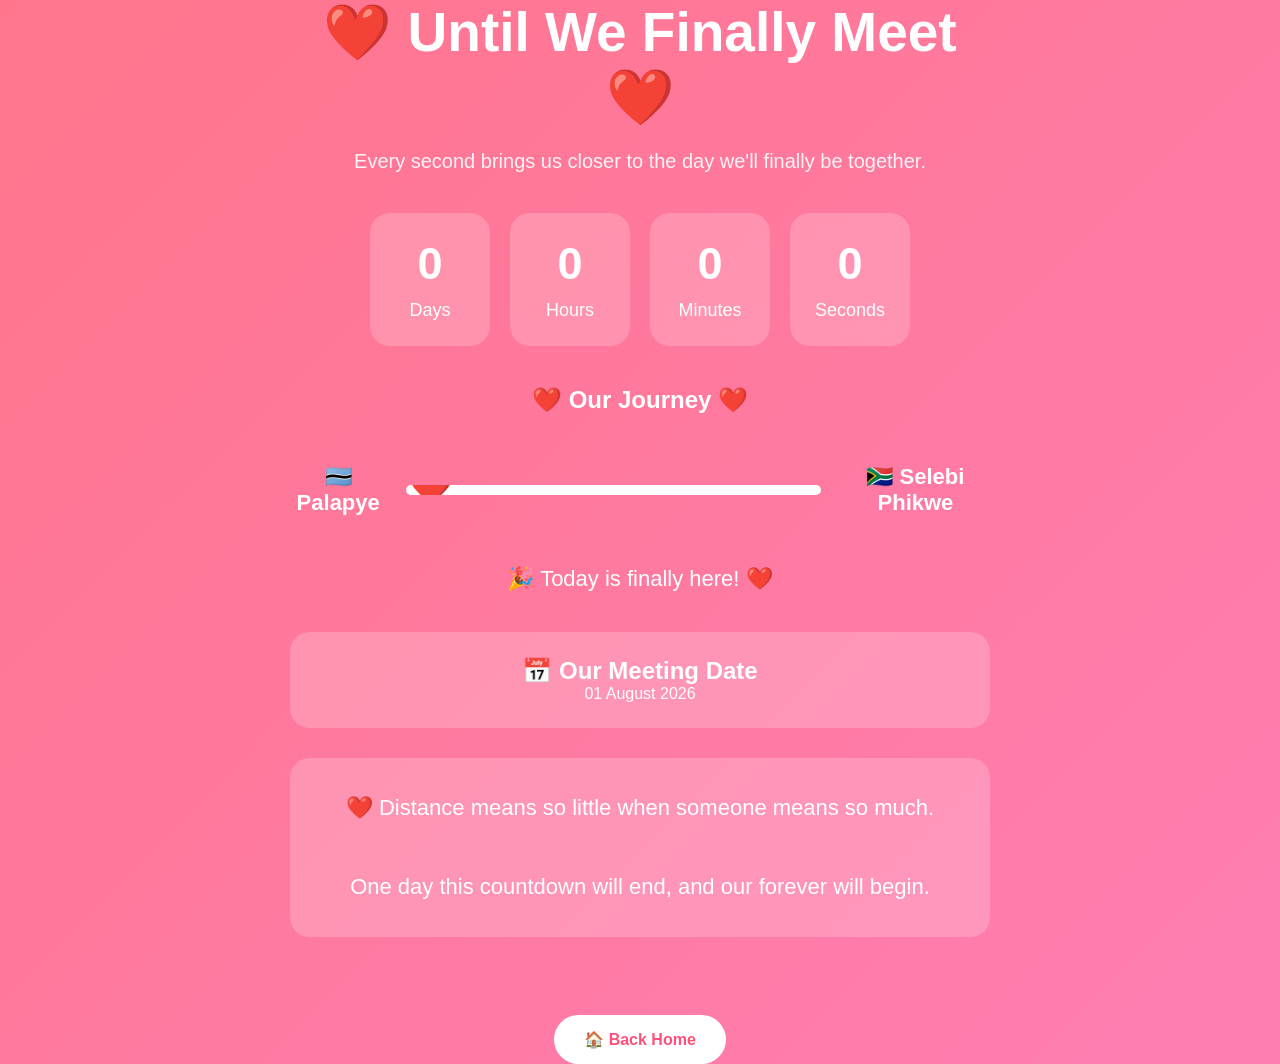
==== countdown.html @ 10b2f6a0 "Add files via upload" ====
<!DOCTYPE html>
<html lang="en">
<head>

    <meta charset="UTF-8">

    <meta name="viewport" content="width=device-width, initial-scale=1.0">

    <title>Our Journey ❤️</title>

    <link rel="stylesheet" href="style.css">

</head>

<body>

<div class="container">

    <h1>❤️ Until We Finally Meet ❤️</h1>

    <p class="subtitle">
        Every second brings us closer to the day we'll finally be together.
    </p>

    <!-- Countdown Timer -->

    <div class="countdown-card">

        <div class="time-box">

            <h2 id="daysLeft">0</h2>

            <p>Days</p>

        </div>

        <div class="time-box">

            <h2 id="hoursLeft">0</h2>

            <p>Hours</p>

        </div>

        <div class="time-box">

            <h2 id="minutesLeft">0</h2>

            <p>Minutes</p>

        </div>

        <div class="time-box">

            <h2 id="secondsLeft">0</h2>

            <p>Seconds</p>

        </div>

    </div>

    <!-- Journey Section -->

    <h2>❤️ Our Journey ❤️</h2>

    <div class="journey">

        <span class="town">🇧🇼 Palapye</span>

        <div class="road">

            <div class="heart" id="heart">
                ❤️
            </div>

        </div>

        <span class="town">🇿🇦 Selebi Phikwe</span>

    </div>

    <p id="progressText">
        Every day brings us closer ❤️
    </p>

    <!-- Meeting Date -->

    <div class="meeting-date">

        <h2>📅 Our Meeting Date</h2>

        <p>01 August 2026</p>

    </div>

    <!-- Promise -->

    <div class="promise">

        ❤️ Distance means so little when someone means so much.

        <br><br>

        One day this countdown will end, and our forever will begin.

    </div>

    <br>

    <a href="index.html" class="back-btn">

        🏠 Back Home

    </a>

</div>

<script src="script.js"></script>

</body>
</html>
---- style.css ----
*{
    margin:0;
    padding:0;
    box-sizing:border-box;
}

body{

    font-family:Arial,sans-serif;

    min-height:100vh;

    display:flex;
    justify-content:center;
    align-items:center;

    background:linear-gradient(135deg,#ff758c,#ff7eb3);

    color:white;

}

.container{

    width:90%;
    max-width:700px;

    text-align:center;
    position: relative;
    z-index: 2;

}

h1{

    font-size:55px;
    margin-bottom:20px;

}

.subtitle{

    font-size:20px;
    margin-bottom:40px;

}

.card{

    background:rgba(255,255,255,.2);

    backdrop-filter:blur(10px);

    border-radius:20px;

    padding:35px;

    margin-bottom:40px;

    box-shadow:0 10px 30px rgba(0,0,0,.2);

}

#days{

    font-size:30px;

    margin-top:20px;

    font-weight:bold;

}

.buttons{

    display:grid;

    grid-template-columns:repeat(2,1fr);

    gap:15px;

}

.buttons a{

    text-decoration:none;

    color:white;

    background:white;

    color:#ff4f7b;

    padding:18px;

    border-radius:15px;

    font-weight:bold;

    transition:.3s;

}

.buttons a:hover{

    transform:translateY(-5px);

}

.button a{
    text-decoration: none;
    background: rgba(255,255,255,0.25);
    color: rgb(255, 254, 254);
    padding: 20px;
    border-radius: 20px;
    transition: 0.3s;
    backdrop-filter: blur(10px);
}

.buttons a:hover{
    transform: translateY(-8px);
    background: rgba(255,255,255,0.4);
}

.buttons h3{
    margin-bottom:10px;
}

.buttons p{
    font-size:14px;
}

/* Floating Hearts */

.hearts{
    position: fixed;
    inset: 0;
    pointer-events: none;
    overflow: hidden;
}

.hearts span{
    position: absolute;
    bottom: -50px;
    font-size: 30px;
    animation: floatUp 12s linear infinite;
    opacity: 0.8;
}

/* Different positions and speeds */

.hearts span:nth-child(1){
    left:5%;
    animation-duration:12s;
}

.hearts span:nth-child(2){
    left:18%;
    animation-duration:9s;
}

.hearts span:nth-child(3){
    left:33%;
    animation-duration:14s;
}

.hearts span:nth-child(4){
    left:48%;
    animation-duration:10s;
}

.hearts span:nth-child(5){
    left:63%;
    animation-duration:13s;
}

.hearts span:nth-child(6){
    left:77%;
    animation-duration:11s;
}

.hearts span:nth-child(7){
    left:90%;
    animation-duration:15s;
}

.hearts span:nth-child(8){
    left:55%;
    animation-duration:8s;
}

@keyframes floatUp{

    0%{
        transform:translateY(0) scale(.8);
        opacity:0;
    }

    15%{
        opacity:1;
    }

    100%{
        transform:translateY(-110vh) scale(1.3);
        opacity:0;
    }

}

.chat-box{

    height:400px;

    overflow-y:auto;

    background:rgba(255,255,255,.15);

    border-radius:20px;

    padding:20px;

    margin-bottom:20px;

}

.message{

    padding:12px;

    border-radius:15px;

    margin:10px 0;

    max-width:70%;

}

.you{

    background:#ffffff;

    color:#ff4f7b;

    margin-left:auto;

}

.her{

    background:#ff4f7b;

    color:white;

}

.send-area{

    display:flex;

    gap:10px;

}

.send-area input{

    flex:1;

    padding:15px;

    border:none;

    border-radius:30px;

    font-size:16px;

}

.message p{
    margin:0;
    font-size:16px;
}

.message small{
    display:block;
    margin-top:8px;
    font-size:11px;
    opacity:0.7;
}

/* Story Timeline */

.timeline{

    margin-top:40px;

}

.event{

    background:rgba(255,255,255,.2);

    padding:25px;

    border-radius:20px;

    margin-bottom:20px;

    text-align:left;

    transition:.3s;

}

.event:hover{

    transform:translateY(-5px);

}

.date{

    display:inline-block;

    background:white;

    color:#ff4f7b;

    padding:6px 14px;

    border-radius:20px;

    font-weight:bold;

    margin-bottom:15px;

}

.back-btn{

    text-decoration:none;

    background:white;

    color:#ff4f7b;

    padding:15px 25px;

    border-radius:30px;

    font-weight:bold;

}

.back-btn:hover{

    opacity:.9;

}

/* LETTERS */

.letter{

    background:rgba(255,255,255,.2);

    border-radius:20px;

    padding:25px;

    margin-bottom:25px;

}

.letter-header{

    text-align:center;

}

.letter-content{

    display:none;

    margin-top:25px;

    background:white;

    color:#444;

    padding:25px;

    border-radius:15px;

    line-height:1.8;

    text-align:left;

}

.letter-content p{

    white-space:pre-line;

}

.bucket-list{

    margin-top:30px;

    background:rgba(255,255,255,.2);

    border-radius:20px;

    padding:30px;

    text-align:left;

}

.bucket-list label{

    display:block;

    padding:12px;

    font-size:18px;

    cursor:pointer;

}

.bucket-list input{

    margin-right:10px;

    transform:scale(1.3);

}

/* ========================= */
/* COUNTDOWN PAGE ❤️ */
/* ========================= */

.subtitle{
    font-size:20px;
    margin-bottom:30px;
    opacity:0.9;
}

/* Countdown Boxes */

.countdown-card{

    display:flex;

    justify-content:center;

    gap:20px;

    flex-wrap:wrap;

    margin:40px 0;

}

.time-box{

    width:120px;

    padding:25px;

    background:rgba(255,255,255,0.2);

    border-radius:20px;

    backdrop-filter:blur(10px);

    transition:0.3s;

}

.time-box:hover{

    transform:translateY(-8px);

    box-shadow:0 10px 20px rgba(0,0,0,0.2);

}

.time-box h2{

    margin:0;

    font-size:45px;

    color:white;

}

.time-box p{

    margin-top:10px;

    font-size:18px;

}

/* Journey */

.journey{

    display:flex;

    align-items:center;

    justify-content:center;

    gap:20px;

    margin:50px 0;

}

.town{

    font-size:22px;

    font-weight:bold;

}

.road{

    position:relative;

    width:500px;

    height:10px;

    background:white;

    border-radius:20px;

    overflow:hidden;

}

.heart{

    position:absolute;

    top:-25px;

    left:0;

    font-size:40px;

    transition:left 1s ease;

    animation: heartbeat 1s infinite;

}

/* Text */

#progressText{

    font-size:22px;

    margin-top:20px;

    margin-bottom:40px;

}

/* Meeting Date */

.meeting-date{

    background:rgba(255,255,255,0.2);

    padding:25px;

    border-radius:20px;

    margin-top:40px;

    margin-bottom:30px;

}

/* Promise */

.promise{

    background:rgba(255,255,255,0.2);

    padding:30px;

    border-radius:20px;

    margin:30px auto;

    max-width:700px;

    font-size:22px;

    line-height:1.8;

}

/* Back Button */

.back-btn{

    display:inline-block;

    margin-top:30px;

    padding:15px 30px;

    background:white;

    color:#ff4f7b;

    text-decoration:none;

    font-weight:bold;

    border-radius:30px;

    transition:0.3s;

}

.back-btn:hover{

    transform:scale(1.05);

    background:#ffe4ec;

}

/* Mobile Responsive */

@media(max-width:768px){

    .road{

        width:220px;

    }

    .country{

        font-size:18px;

    }

    .time-box{

        width:90px;

        padding:20px;

    }

    .time-box h2{

        font-size:32px;

    }

}

@keyframes heartbeat{

    0%{

        transform:scale(1);

    }

    50%{

        transform:scale(1.3);

    }

    100%{

        transform:scale(1);

    }

}

/* ===============================
   LETTERS PAGE ❤️
================================= */

.letter{

    background: rgba(255,255,255,0.15);

    padding:20px;

    margin:25px 0;

    border-radius:15px;

    box-shadow:0 8px 20px rgba(0,0,0,0.2);

}

.letter-header{

    text-align:center;

}

.letter-header button{

    margin-top:15px;

    padding:10px 25px;

    border:none;

    border-radius:30px;

    background:#ff4d88;

    color:white;

    cursor:pointer;

    font-size:16px;

    transition:0.3s;

}

.letter-header button:hover{

    transform:scale(1.05);

    background:#ff1f6b;

}

.letter-content{

    display:none;

    margin-top:20px;

    padding:20px;

    background:white;

    color:#333;

    border-radius:12px;

    line-height:1.8;

    text-align:left;

}
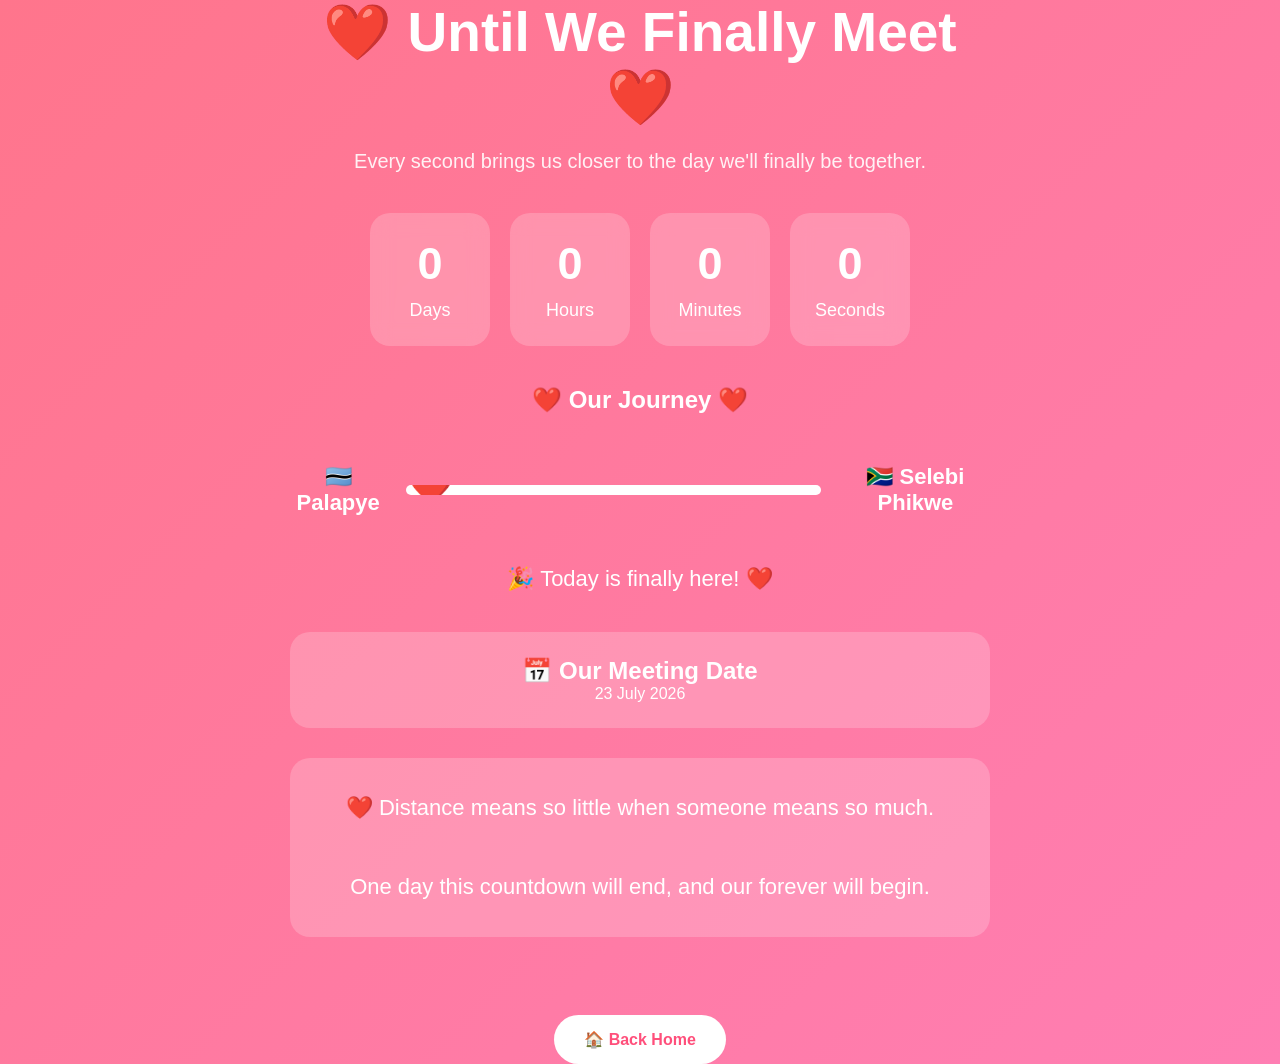
==== commit c068a45b: "Update countdown.html" ====
--- a/countdown.html
+++ b/countdown.html
@@ -90,7 +90,7 @@
 
         <h2>📅 Our Meeting Date</h2>
 
-        <p>01 August 2026</p>
+        <p>23 July 2026</p>
 
     </div>
 
@@ -119,4 +119,4 @@
 <script src="script.js"></script>
 
 </body>
-</html>+</html>
